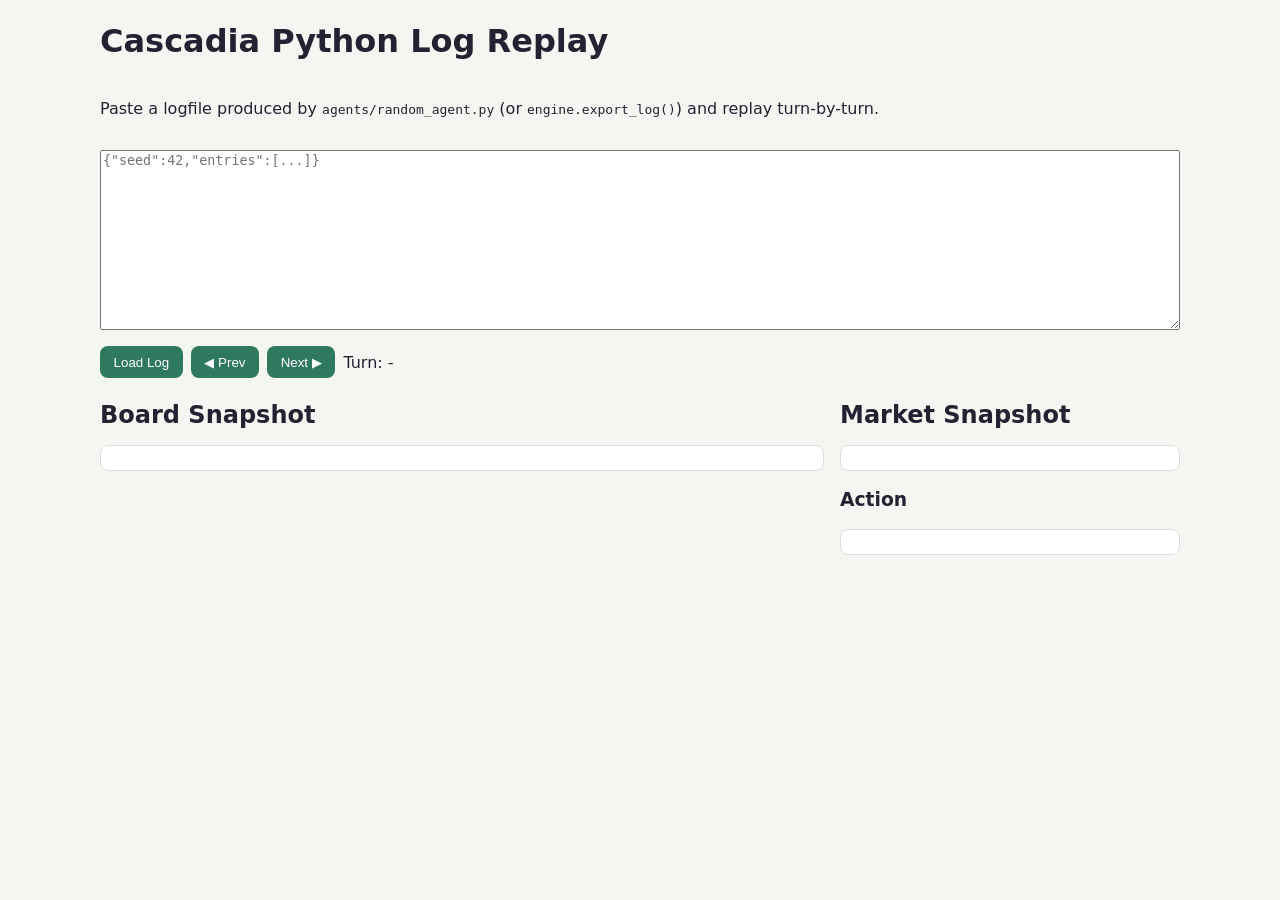
==== replay.html @ 52123a01 "Add random agent and JS logfile replay fork" ====
<!doctype html>
<html lang="en">
  <head>
    <meta charset="UTF-8" />
    <meta name="viewport" content="width=device-width, initial-scale=1.0" />
    <title>Cascadia Log Replay (Fork)</title>
    <link rel="stylesheet" href="styles.css" />
    <style>
      .replay-panel { max-width: 1080px; margin: 1rem auto; display: grid; gap: 1rem; }
      .replay-controls { display: flex; gap: .5rem; flex-wrap: wrap; align-items: center; }
      textarea { width: 100%; min-height: 180px; font-family: monospace; }
      .replay-grid { display:grid; grid-template-columns: 1fr 340px; gap:1rem; }
      .market-list, .board-list { background:#fff; border:1px solid #ddd; border-radius:8px; padding:.75rem; }
      .market-list li, .board-list li { font-family: monospace; margin: .2rem 0; }
    </style>
  </head>
  <body>
    <main class="replay-panel">
      <h1>Cascadia Python Log Replay</h1>
      <p>Paste a logfile produced by <code>agents/random_agent.py</code> (or <code>engine.export_log()</code>) and replay turn-by-turn.</p>

      <textarea id="log-input" placeholder='{"seed":42,"entries":[...]}'></textarea>
      <div class="replay-controls">
        <button id="load-log-btn" type="button">Load Log</button>
        <button id="prev-btn" type="button">◀ Prev</button>
        <button id="next-btn" type="button">Next ▶</button>
        <span id="turn-label">Turn: -</span>
      </div>

      <div class="replay-grid">
        <section>
          <h2>Board Snapshot</h2>
          <ul id="board-list" class="board-list"></ul>
        </section>
        <aside>
          <h2>Market Snapshot</h2>
          <ul id="market-list" class="market-list"></ul>
          <h3>Action</h3>
          <pre id="action-json" class="market-list"></pre>
        </aside>
      </div>
    </main>

    <script src="replay_fork.js"></script>
  </body>
</html>
---- styles.css ----
:root {
  --bg: #f4f7f1;
  --card: #fff;
  --text: #223;
  --accent: #2f7a5f;
  --selected: #ffd166;
  --hex-size: 54;
}

* { box-sizing: border-box; }

body {
  margin: 0;
  font-family: Inter, system-ui, -apple-system, Segoe UI, Roboto, sans-serif;
  background: var(--bg);
  color: var(--text);
  padding-bottom: 6.5rem;
}

.app { max-width: 1200px; margin: 0 auto; padding: 1rem 1rem 1.5rem; }
h1, h2 { margin: 0.4rem 0; }

.hidden { display: none !important; }

.setup-screen {
  margin-top: 1rem;
  background: var(--card);
  border-radius: 12px;
  padding: 0.8rem 1rem;
  box-shadow: 0 1px 6px rgb(0 0 0 / 8%);
}

.setup-grid {
  display: grid;
  grid-template-columns: repeat(2, minmax(200px, 1fr));
  gap: 0.6rem 1rem;
  margin-bottom: 0.8rem;
}

.setup-grid label {
  display: grid;
  gap: 0.2rem;
  font-weight: 600;
}

.setup-grid select {
  padding: 0.4rem;
}

.app-header {
  display: flex;
  justify-content: space-between;
  align-items: flex-start;
  gap: 1rem;
}

.layout {
  display: grid;
  grid-template-columns: minmax(0, 1fr) 320px;
  gap: 1rem;
  align-items: start;
}

.main-column {
  min-width: 0;
}

.top-panel,
.market,
.board-section {
  margin-top: 1rem;
  background: var(--card);
  border-radius: 12px;
  padding: 0.8rem 1rem;
  box-shadow: 0 1px 6px rgb(0 0 0 / 8%);
}

.top-panel { display: grid; grid-template-columns: minmax(260px, 320px) 1fr; gap: 1rem; align-items: flex-start; }
.status-summary p { margin: 0.2rem 0; }
.status-score-line { font-weight: 600; }

.market-sidebar {
  position: sticky;
  top: 1rem;
  max-height: calc(100vh - 2rem);
  display: flex;
  flex-direction: column;
}

.market-controls {
  display: grid;
  gap: 0.4rem;
  margin-top: 0.7rem;
}

button {
  border: none;
  border-radius: 8px;
  background: var(--accent);
  color: #fff;
  padding: 0.55rem 0.85rem;
  cursor: pointer;
}

button:disabled {
  background: #9aa3ad;
  color: #e8edf2;
  cursor: not-allowed;
}

.score-breakdown {
  margin-top: 0.1rem;
  font-size: 0.9rem;
}

.score-columns {
  display: grid;
  grid-template-columns: repeat(2, minmax(140px, 1fr));
  gap: 0.8rem;
}

.score-column {
  background: #f8fafc;
  border: 1px solid #dce3ec;
  border-radius: 8px;
  padding: 0.45rem 0.6rem;
}

.score-breakdown ul {
  margin: 0.2rem 0;
  padding-left: 1.1rem;
}

.score-subtotal {
  margin: 0.18rem 0;
}

.market-tiles {
  display: flex;
  flex-direction: column;
  gap: 0.55rem;
  overflow-y: auto;
  min-height: 0;
}

.pair {
  border: 2px solid #d6d9de;
  border-radius: 10px;
  padding: 0.6rem;
  background: #fafafa;
  display: flex;
  flex-direction: row;
  align-items: center;
  justify-content: space-between;
  gap: 0.4rem;
}

.pair.selected { border-color: var(--selected); box-shadow: 0 0 0 2px rgb(255 209 102 / 50%); }
.pair.selected-tile { border-color: #6f9fd8; box-shadow: 0 0 0 2px rgb(111 159 216 / 40%); }
.pair.selected-token { outline: 2px dashed #2f7a5f; }

.market-tile-row,
.market-token-row {
  width: 100%;
  display: flex;
  justify-content: center;
}

.token-row {
  display: flex;
  gap: 0.4rem;
  align-items: center;
  justify-content: center;
  flex-wrap: wrap;
}

.market-token {
  font-size: 1.45rem;
  background: #fff;
  border: 1px solid #ccd2da;
  border-radius: 999px;
  width: 44px;
  height: 44px;
  display: inline-flex;
  justify-content: center;
  align-items: center;
}

.market-token.pick { outline: 2px solid #f2a93f; }

.hex-board {
  position: relative;
  min-height: 420px;
  overflow: auto;
  border: 1px dashed #b8bec8;
  border-radius: 10px;
  background: #fbfcfd;
}

.hex {
  --size: calc(var(--hex-size) * 1px);
  position: absolute;
  width: calc(var(--size) * 1.73);
  height: calc(var(--size) * 2);
  clip-path: polygon(50% 0%, 100% 25%, 100% 75%, 50% 100%, 0% 75%, 0% 25%);
  border: none;
  box-shadow: inset 0 0 0 1px #7f8a99;
  display: grid;
  place-items: center;
  text-align: center;
  padding: 0.3rem;
  font-size: 0.85rem;
}

.market-hex {
  position: relative;
  width: calc(var(--hex-size) * 1.73px);
  height: calc(var(--hex-size) * 2px);
}

.hex.open {
  background: #eef2f5;
  box-shadow: inset 0 0 0 2px #8a96a5;
}

.hex.filled { color: #142; font-weight: 600; }
.hex.starter { outline: 2px solid #5d8fbf; }
.hex.bonus-tile .hex-star {
  text-shadow: 0 0 10px rgb(224 176 0 / 55%);
}
.hex.token-eligible {
  box-shadow: 0 0 0 3px rgb(47 122 95 / 35%);
}
.hex.token-ineligible {
  filter: grayscale(1) saturate(0.2);
  opacity: 0.5;
}

.hex-center {
  display: grid;
  place-items: center;
  position: relative;
  width: 100%;
  height: 100%;
}

.hex-star {
  grid-area: 1 / 1;
  font-size: 4.65rem;
  line-height: 1;
  opacity: 0.9;
  z-index: 1;
  transform: translateY(-6.25%);
}

.hex-token {
  grid-area: 1 / 1;
  font-size: 3rem;
  line-height: 1;
  display: inline-block;
  position: relative;
  z-index: 3;
  text-shadow: 0 1px 0 #fff;
}

.hex-animals {
  grid-area: 1 / 1;
  font-size: 1.35rem;
  opacity: 0.96;
  display: inline-block;
  line-height: 1.2;
  position: relative;
  z-index: 2;
  text-shadow: 0 1px 0 rgb(255 255 255 / 70%);
}

.hex.preview {
  opacity: 0.75;
  box-shadow: inset 0 0 0 2px #3c4d66, 0 0 0 2px rgb(60 77 102 / 28%);
}

.hex.token-preview .hex-token {
  opacity: 0.65;
}
.hex-animals.token-count-3 {
  display: inline-flex;
  flex-direction: column;
  align-items: center;
  gap: 0.04rem;
  line-height: 1;
}

.hex-animals.token-count-3 .token-top {
  display: block;
}

.hex-animals.token-count-3 .token-bottom {
  display: block;
  letter-spacing: 0.1em;
}


.event-log-section {
  margin-top: 1rem;
  background: var(--card);
  border-radius: 12px;
  padding: 0.8rem 1rem;
  box-shadow: 0 1px 6px rgb(0 0 0 / 8%);
}

.event-log {
  max-height: 220px;
  overflow-y: auto;
  border: 1px solid #d5dce6;
  border-radius: 8px;
  padding: 0.5rem 0.65rem;
  background: #fbfcfd;
}

.event-entry {
  margin: 0.2rem 0;
  font-size: 0.88rem;
  line-height: 1.25;
}

.floating-status-bar {
  position: fixed;
  left: 50%;
  bottom: 0.8rem;
  transform: translateX(-50%);
  width: min(980px, calc(100% - 1.5rem));
  background: rgb(21 34 52 / 92%);
  color: #f3f7fb;
  border-radius: 12px;
  padding: 0.7rem 1rem;
  font-size: 1rem;
  font-weight: 600;
  box-shadow: 0 8px 24px rgb(0 0 0 / 24%);
  z-index: 50;
  display: flex;
  align-items: center;
  justify-content: space-between;
  gap: 0.8rem;
  backdrop-filter: blur(2px);
}

.floating-status-text {
  flex: 1;
  text-align: center;
}

.status-actions {
  display: flex;
  gap: 0.45rem;
  align-items: center;
}

.status-actions button.hidden {
  display: none;
}


.info-popover {
  position: relative;
  display: inline-flex;
  align-items: center;
  justify-content: center;
  width: 1rem;
  height: 1rem;
  border: 1px solid #8a96a5;
  border-radius: 999px;
  font-size: 0.72rem;
  font-weight: 700;
  margin-left: 0.28rem;
  color: #445;
  cursor: help;
  background: #fff;
}

.info-popover::after {
  content: attr(data-tip);
  position: absolute;
  left: 50%;
  bottom: calc(100% + 0.4rem);
  transform: translateX(-50%);
  min-width: 220px;
  max-width: 340px;
  padding: 0.45rem 0.55rem;
  border-radius: 6px;
  background: #172235;
  color: #f5f8fc;
  font-size: 0.77rem;
  line-height: 1.25;
  font-weight: 500;
  box-shadow: 0 6px 18px rgb(0 0 0 / 28%);
  opacity: 0;
  pointer-events: none;
  transition: opacity 120ms ease;
  z-index: 200;
  white-space: normal;
}

.info-popover:hover::after,
.info-popover:focus-visible::after {
  opacity: 1;
}

.terrain-chip {
  width: 0.7rem;
  height: 0.7rem;
  display: inline-block;
  margin-right: 0.35rem;
  border-radius: 3px;
  box-shadow: inset 0 0 0 1px rgb(0 0 0 / 20%);
}

@media (max-width: 900px) {
  .layout {
    grid-template-columns: 1fr;
  }

  .market-sidebar {
    position: static;
    max-height: none;
  }

  .top-panel {
    grid-template-columns: 1fr;
  }

  .score-columns {
    grid-template-columns: 1fr;
  }

  .app-header {
    flex-direction: column;
  }

  .floating-status-bar {
    width: calc(100% - 1rem);
    bottom: 0.4rem;
    font-size: 0.93rem;
    padding: 0.6rem 0.8rem;
    flex-direction: column;
  }

  .floating-status-text { order: -1; }
}
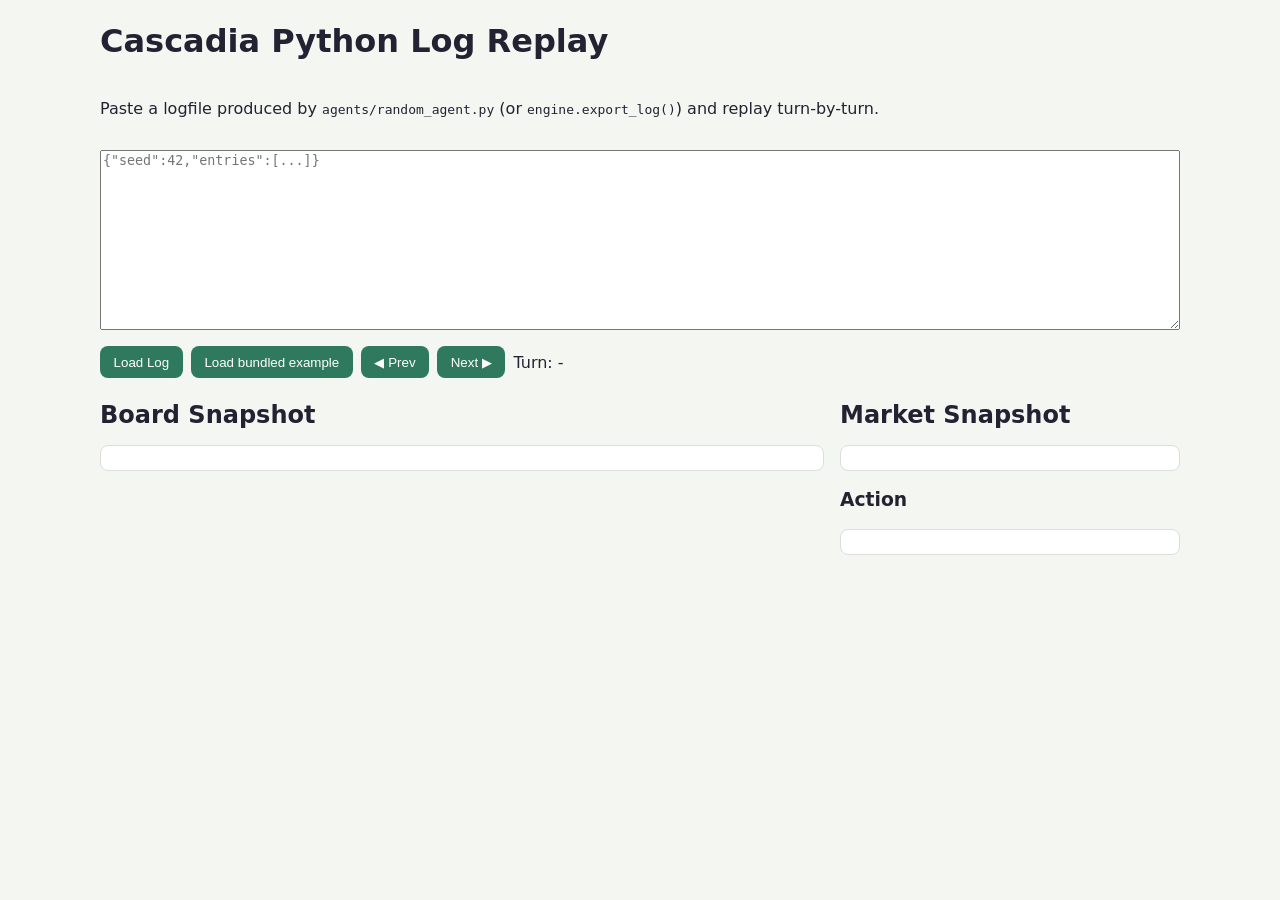
==== commit 76ffa271: "Add bundled random-agent logfile and replay loader" ====
--- a/replay.html
+++ b/replay.html
@@ -22,6 +22,7 @@
       <textarea id="log-input" placeholder='{"seed":42,"entries":[...]}'></textarea>
       <div class="replay-controls">
         <button id="load-log-btn" type="button">Load Log</button>
+        <button id="load-example-btn" type="button">Load bundled example</button>
         <button id="prev-btn" type="button">◀ Prev</button>
         <button id="next-btn" type="button">Next ▶</button>
         <span id="turn-label">Turn: -</span>
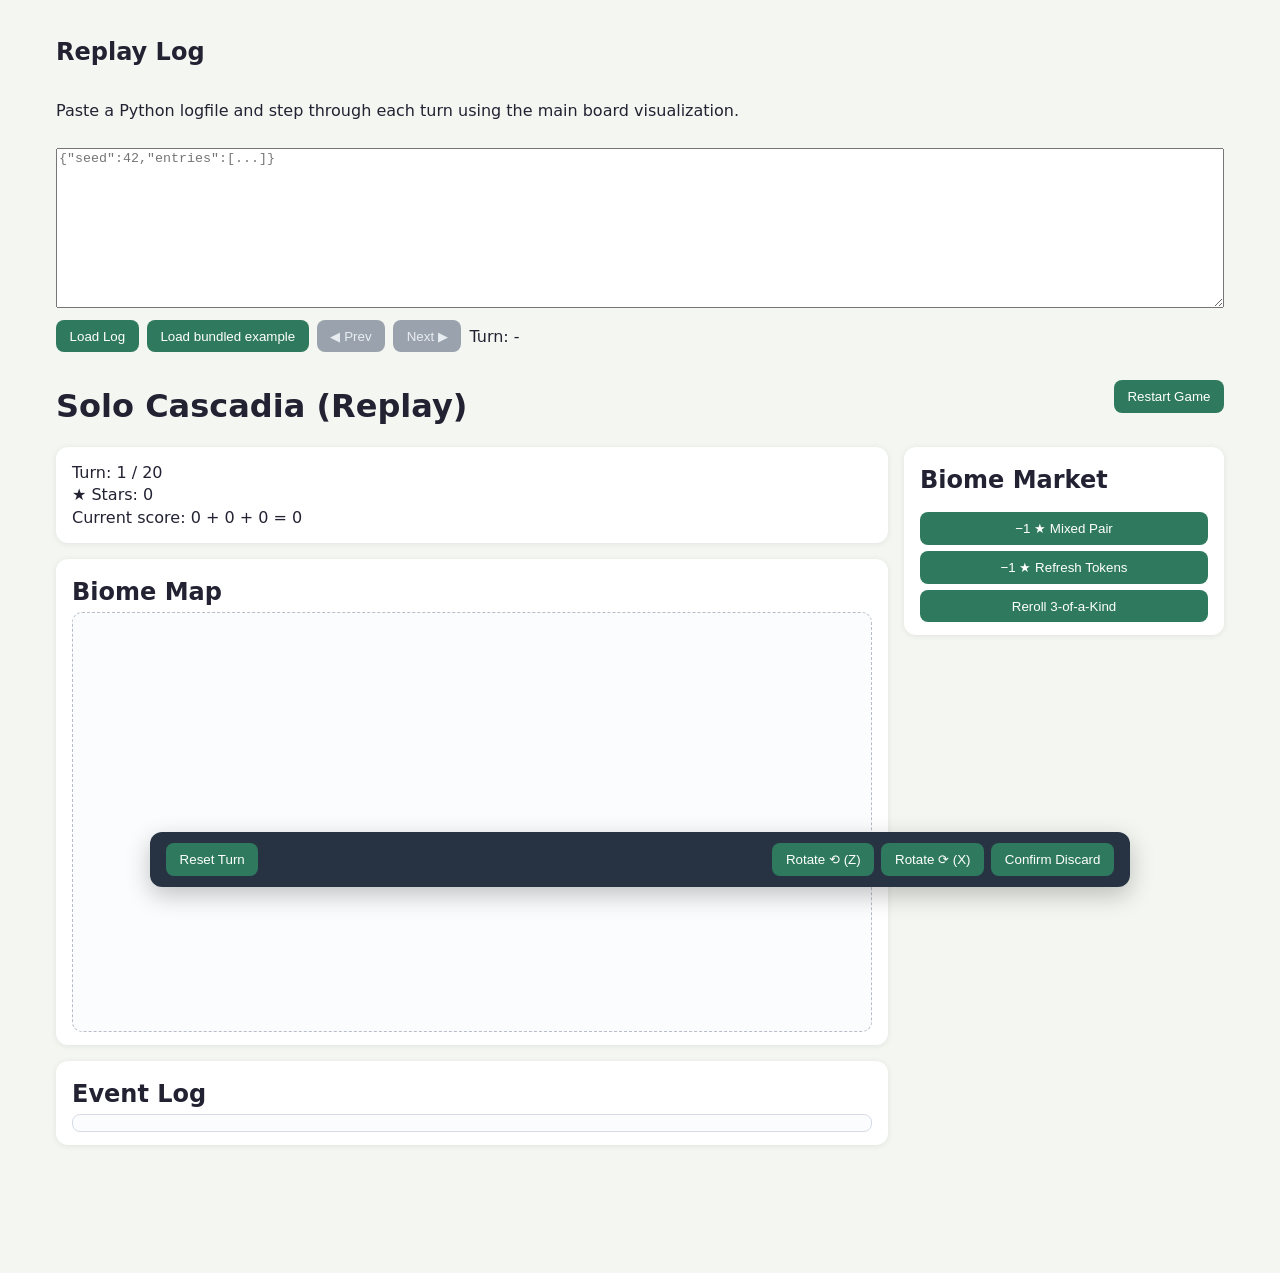
==== commit faf77085: "Unify replay with main board visualization" ====
--- a/replay.html
+++ b/replay.html
@@ -3,45 +3,112 @@
   <head>
     <meta charset="UTF-8" />
     <meta name="viewport" content="width=device-width, initial-scale=1.0" />
-    <title>Cascadia Log Replay (Fork)</title>
+    <title>Solo Cascadia Replay</title>
     <link rel="stylesheet" href="styles.css" />
     <style>
-      .replay-panel { max-width: 1080px; margin: 1rem auto; display: grid; gap: 1rem; }
+      .replay-panel { max-width: 1240px; margin: 1rem auto; display: grid; gap: 0.75rem; }
       .replay-controls { display: flex; gap: .5rem; flex-wrap: wrap; align-items: center; }
-      textarea { width: 100%; min-height: 180px; font-family: monospace; }
-      .replay-grid { display:grid; grid-template-columns: 1fr 340px; gap:1rem; }
-      .market-list, .board-list { background:#fff; border:1px solid #ddd; border-radius:8px; padding:.75rem; }
-      .market-list li, .board-list li { font-family: monospace; margin: .2rem 0; }
+      #log-input { width: 100%; min-height: 160px; font-family: monospace; }
+      #action-json { margin: 0; max-height: 200px; overflow: auto; }
     </style>
   </head>
   <body>
-    <main class="replay-panel">
-      <h1>Cascadia Python Log Replay</h1>
-      <p>Paste a logfile produced by <code>agents/random_agent.py</code> (or <code>engine.export_log()</code>) and replay turn-by-turn.</p>
+    <main class="app">
+      <section class="replay-panel">
+        <h2>Replay Log</h2>
+        <p>Paste a Python logfile and step through each turn using the main board visualization.</p>
+        <textarea id="log-input" placeholder='{"seed":42,"entries":[...]}'></textarea>
+        <div class="replay-controls">
+          <button id="load-log-btn" type="button">Load Log</button>
+          <button id="load-example-btn" type="button">Load bundled example</button>
+          <button id="prev-btn" type="button">◀ Prev</button>
+          <button id="next-btn" type="button">Next ▶</button>
+          <span id="turn-label">Turn: -</span>
+        </div>
+        <pre id="action-json" class="market-list"></pre>
+      </section>
 
-      <textarea id="log-input" placeholder='{"seed":42,"entries":[...]}'></textarea>
-      <div class="replay-controls">
-        <button id="load-log-btn" type="button">Load Log</button>
-        <button id="load-example-btn" type="button">Load bundled example</button>
-        <button id="prev-btn" type="button">◀ Prev</button>
-        <button id="next-btn" type="button">Next ▶</button>
-        <span id="turn-label">Turn: -</span>
+      <section id="setup-screen" class="setup-screen hidden">
+        <h2>Game Setup</h2>
+        <div class="setup-grid">
+          <label>Starting tile
+            <select id="setup-starting-tile"></select>
+          </label>
+          <label>Bear scoring card
+            <select id="setup-card-bear"></select>
+          </label>
+          <label>Elk scoring card
+            <select id="setup-card-elk"></select>
+          </label>
+          <label>Salmon scoring card
+            <select id="setup-card-salmon"></select>
+          </label>
+          <label>Hawk scoring card
+            <select id="setup-card-hawk"></select>
+          </label>
+          <label>Fox scoring card
+            <select id="setup-card-fox"></select>
+          </label>
+        </div>
+        <button id="start-game-btn" type="button">Start Game</button>
+      </section>
+
+      <div id="game-screen">
+      <header class="app-header">
+        <div>
+          <h1>Solo Cascadia (Replay)</h1>
+        </div>
+        <button id="restart-btn" type="button">Restart Game</button>
+      </header>
+
+      <div class="layout">
+        <div class="main-column">
+          <section class="top-panel">
+            <div class="status-summary">
+              <p>Turn: <span id="turn-counter">1 / 20</span></p>
+              <p>★ Stars: <span id="star-counter">0</span></p>
+              <p>Current score: <span id="score-formula">0 + 0 + 0 = 0</span></p>
+            </div>
+            <div id="score-breakdown" class="score-breakdown"></div>
+          </section>
+
+          <section class="board-section">
+            <h2>Biome Map</h2>
+            <div id="board" class="hex-board" aria-label="Hex board"></div>
+          </section>
+
+          <section class="event-log-section" aria-label="Game event log">
+            <h2>Event Log</h2>
+            <div id="event-log" class="event-log" aria-live="polite"></div>
+          </section>
+        </div>
+
+        <aside class="market market-sidebar" aria-label="Biome Market">
+          <h2>Biome Market</h2>
+          <div id="market-tiles" class="market-tiles"></div>
+          <div class="market-controls" aria-label="Market controls">
+            <button id="toggle-split-pick-btn" type="button">−1 ★ Mixed Pair</button>
+            <button id="reroll-selected-tokens-btn" type="button">−1 ★ Refresh Tokens</button>
+            <button id="reroll-triple-btn" type="button">Reroll 3-of-a-Kind</button>
+          </div>
+        </aside>
       </div>
-
-      <div class="replay-grid">
-        <section>
-          <h2>Board Snapshot</h2>
-          <ul id="board-list" class="board-list"></ul>
-        </section>
-        <aside>
-          <h2>Market Snapshot</h2>
-          <ul id="market-list" class="market-list"></ul>
-          <h3>Action</h3>
-          <pre id="action-json" class="market-list"></pre>
-        </aside>
       </div>
     </main>
 
-    <script src="replay_fork.js"></script>
+    <div id="floating-status-bar" class="floating-status-bar" aria-live="polite">
+      <div class="status-actions status-left">
+        <button id="reset-turn-btn" type="button">Reset Turn</button>
+      </div>
+      <div id="floating-status-text" class="floating-status-text"></div>
+      <div class="status-actions status-right">
+        <button id="rotate-left-btn" type="button">Rotate ⟲ (Z)</button>
+        <button id="rotate-right-btn" type="button">Rotate ⟳ (X)</button>
+        <button id="confirm-discard-btn" type="button">Confirm Discard</button>
+      </div>
+    </div>
+
+    <script src="data.js"></script>
+    <script src="script.js"></script>
   </body>
 </html>
